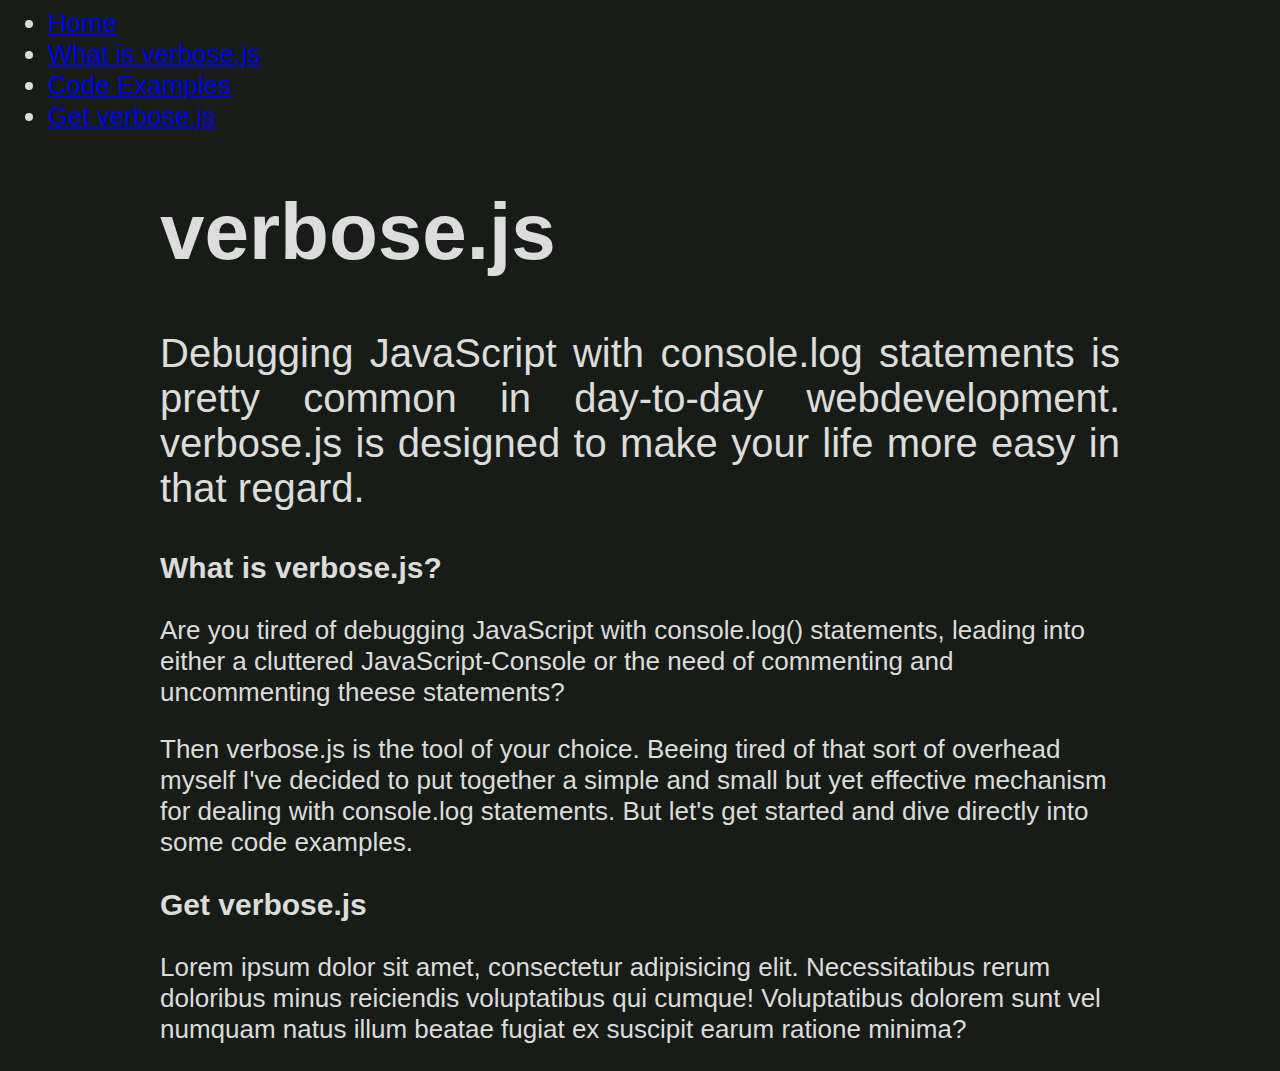
==== index.html @ f8400aed "Initial commit" ====
<html>
  <head>
    <title>verbose.js</title>
    <link rel="stylesheet" href="style.css">
  </head>
  <body>
    <div id="head">
      <ul id="navigation">
        <li><a href="#home" class="nav item01">Home</a></li>
        <li><a href="#description" class="nav item02">What is verbose.js</a></li>
        <li><a href="#code" class="nav item03">Code Examples</a></li>
        <li><a href="#get" class="nav item04">Get verbose.js</a></li>
      </ul>
    </div>
    <div id="container">
      <h1><a name="home">verbose.js</a></h1>
      <p class="lead">
        Debugging JavaScript with console.log statements is pretty common in day-to-day webdevelopment. verbose.js is designed to make your life more easy in that regard.
      </p>
      <h3><a name="description">What is verbose.js?</a></h3>
      <p>
        Are you tired of debugging JavaScript with console.log() statements, leading into either a cluttered JavaScript-Console or the need of commenting and uncommenting theese statements?
      </p>
      <p>Then verbose.js is the tool of your choice. Beeing tired of that sort of overhead myself I've decided to put together a simple and small but yet effective mechanism for dealing with console.log statements. But let's get started and dive directly into some code examples.
      </p>
      <h3><a name="get">Get verbose.js</a></h3>
      <p>
        Lorem ipsum dolor sit amet, consectetur adipisicing elit. Necessitatibus rerum doloribus minus reiciendis voluptatibus qui cumque! Voluptatibus dolorem sunt vel numquam natus illum beatae fugiat ex suscipit earum ratione minima?
      </p>
    </div>
    <div id="footer"></div>
  </body>
  <script type="text/javascript" src="jquery.min.js"></script>
  <script type="text/javascript" src="verbose.js"></script>
  
</html>
---- style.css ----
body {
  background-color: rgb(23,28,23);
  color: rgb(220,220,220);
  font-family: Ubuntu, Helvetica, sans-serif;
  font-size: 26px;
}

#head {
  width: 100%;
}

#container {
  width: 960px;
  margin: 0 auto;
}

h1 {
  font-size: 80px;
  font-weight: bold;
}

h3 {
  font-size: 30px;
  font-weight: bold;
}

.lead {
  font-size: 40px;
  font-weight: 100;
  text-align: justify;
}
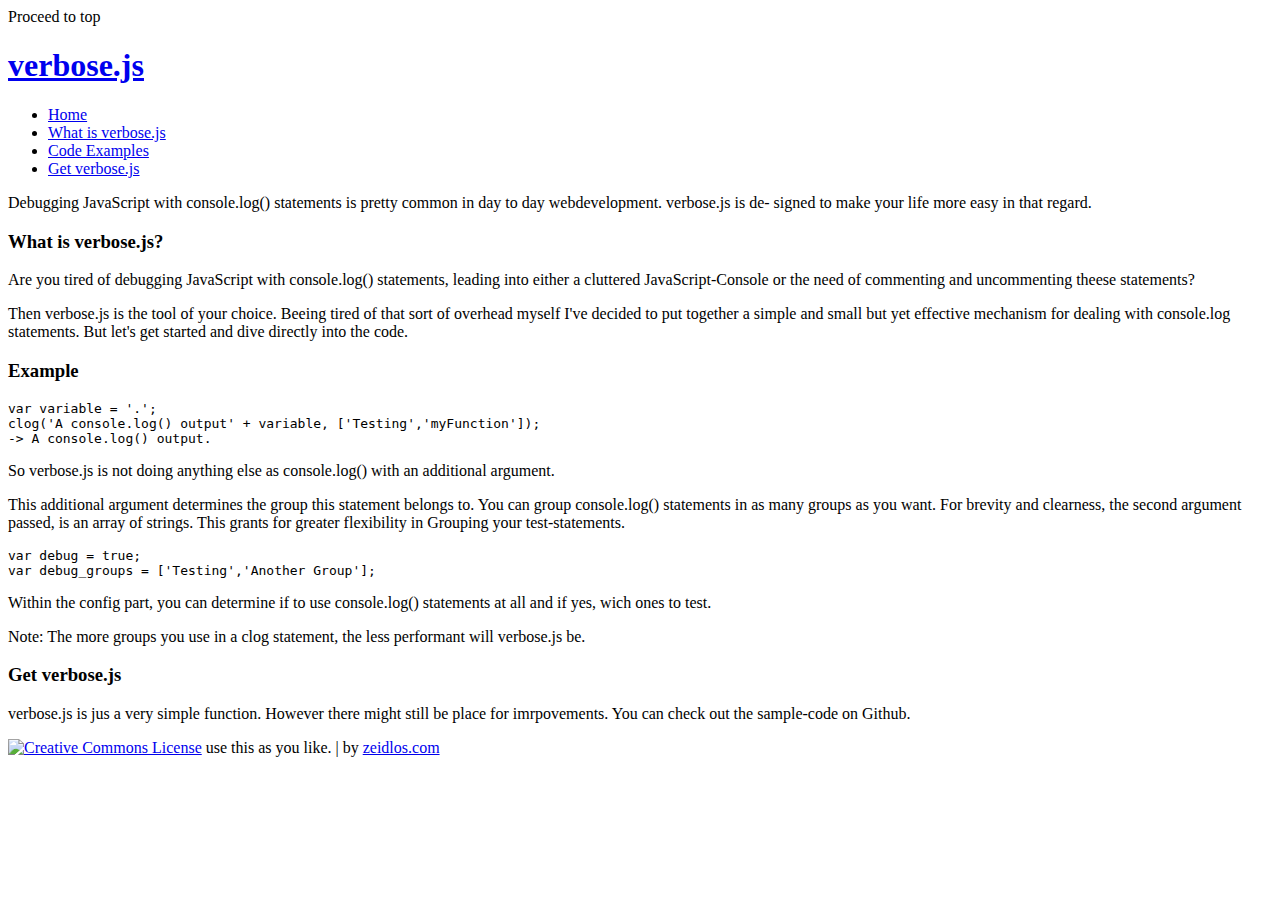
==== commit f8ccd963: "Readme" ====
--- a/index.html
+++ b/index.html
@@ -4,33 +4,66 @@
     <link rel="stylesheet" href="style.css">
   </head>
   <body>
+    <a name="top" class="hidden">Proceed to top</a>
     <div id="head">
-      <ul id="navigation">
-        <li><a href="#home" class="nav item01">Home</a></li>
-        <li><a href="#description" class="nav item02">What is verbose.js</a></li>
-        <li><a href="#code" class="nav item03">Code Examples</a></li>
-        <li><a href="#get" class="nav item04">Get verbose.js</a></li>
-      </ul>
+      <div id="navigation">
+        <h1><a href="#top">verbose.js</a></h1>
+        <ul>
+          <li><a href="#top" class="nav item01">Home</a></li>
+          <li><a href="#description" class="nav item02">What is verbose.js</a></li>
+          <li><a href="#code" class="nav item03">Code Examples</a></li>
+          <li><a href="#get" class="nav item04">Get verbose.js</a></li>
+        </ul>
+      </div>
     </div>
+    <div class="clearfix"></div>
     <div id="container">
-      <h1><a name="home">verbose.js</a></h1>
       <p class="lead">
-        Debugging JavaScript with console.log statements is pretty common in day-to-day webdevelopment. verbose.js is designed to make your life more easy in that regard.
+        Debugging JavaScript with console.log() statements is pretty common in day to day webdevelopment. verbose.js is de- signed to make your life more easy in that regard.
       </p>
       <h3><a name="description">What is verbose.js?</a></h3>
       <p>
         Are you tired of debugging JavaScript with console.log() statements, leading into either a cluttered JavaScript-Console or the need of commenting and uncommenting theese statements?
       </p>
-      <p>Then verbose.js is the tool of your choice. Beeing tired of that sort of overhead myself I've decided to put together a simple and small but yet effective mechanism for dealing with console.log statements. But let's get started and dive directly into some code examples.
+      <p>
+        Then verbose.js is the tool of your choice. Beeing tired of that sort of overhead myself I've decided to put together a simple and small but yet effective mechanism for dealing with console.log statements. But let's get started and dive directly into the code.
+      </p>
+      <h3><a name="code">Example</a></h3>
+      <p>
+        <code>
+          <span class="cYellow">var</span> variable <span class="cYellow">=</span> <span class="cGreen">'.'</span>;<br>
+          clog(<span class="cGreen">'A console.log() output'</span> <span class="cYellow">+</span> variable, [<span class="cGreen">'Testing'</span>,<span class="cGreen">'myFunction'</span>]);<br />
+          <span class="cMagenta">-> A console.log() output.</span>
+        </code>
+      </p>
+      <p>
+        So verbose.js is not doing anything else as console.log() with an additional argument.
+      </p>
+      <p>
+        This additional argument determines the group this statement belongs to. You can group console.log() statements in as many groups as you want. For brevity and clearness, the second argument passed, is an array of strings. This grants for greater flexibility in Grouping your test-statements.
+      </p>
+      <code>
+        <span class="cYellow">var</span> debug <span class="cYellow">=</span> <span class="cBrightYellow">true</span>;<br>
+        <span class="cYellow">var</span> debug_groups <span class="cYellow">=</span> [<span class="cGreen">'Testing'</span>,<span class="cGreen">'Another Group'</span>];<br>
+      </code>
+      <p>
+        Within the config part, you can determine if to use console.log() statements at all and if yes, wich ones to test.
+      </p>
+      <p>
+        Note: The more groups you use in a clog statement, the less performant will verbose.js be.
       </p>
       <h3><a name="get">Get verbose.js</a></h3>
       <p>
-        Lorem ipsum dolor sit amet, consectetur adipisicing elit. Necessitatibus rerum doloribus minus reiciendis voluptatibus qui cumque! Voluptatibus dolorem sunt vel numquam natus illum beatae fugiat ex suscipit earum ratione minima?
+        verbose.js is jus a very simple function. However there might still be place for imrpovements. You can check out the sample-code on Github.
       </p>
     </div>
-    <div id="footer"></div>
+    <div id="footer">
+      <a rel="license" href="http://creativecommons.org/licenses/by/3.0/deed.en"><img alt="Creative Commons License" style="border-width:0" src="http://i.creativecommons.org/l/by/3.0/80x15.png" /></a> use this as you like. | by <a href="http://zeidlos.com">zeidlos.com</a>
+    </div>
   </body>
+  <!-- 
   <script type="text/javascript" src="jquery.min.js"></script>
-  <script type="text/javascript" src="verbose.js"></script>
-  
+-->
+  <script type="text/javascript" src="../verbose.js"></script>
+
 </html>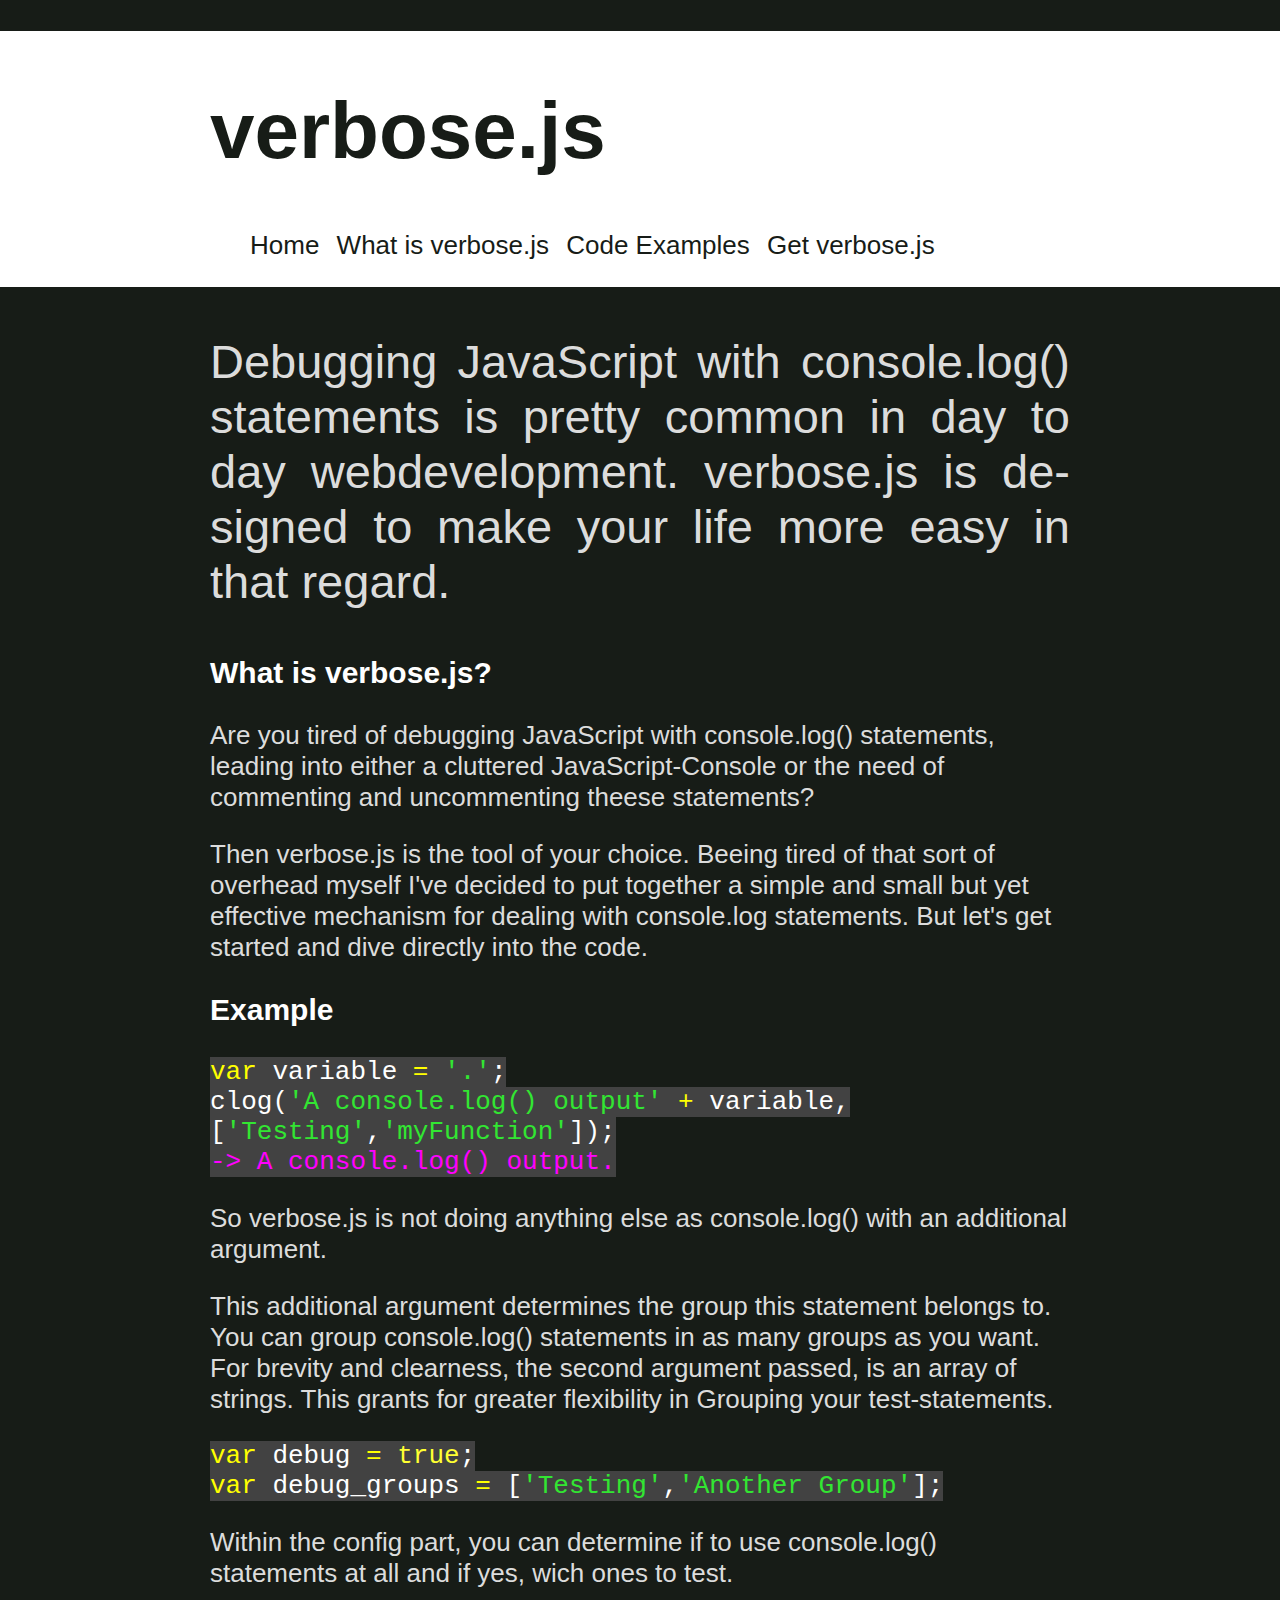
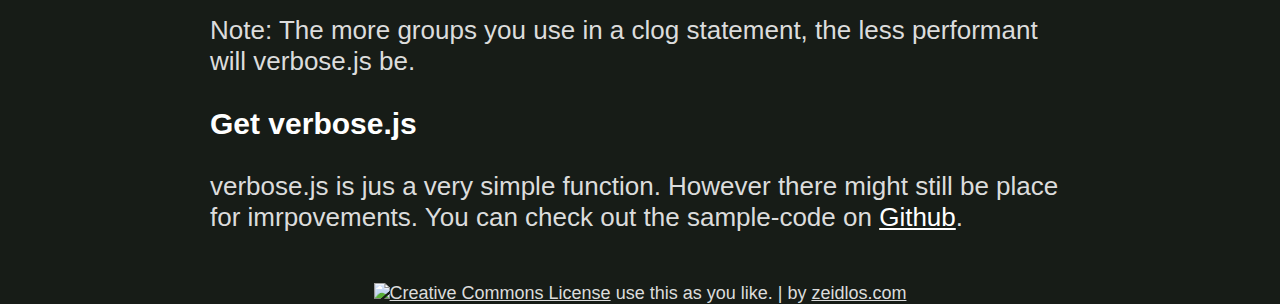
==== commit 3f5d5634: "Site" ====
--- a/index.html
+++ b/index.html
@@ -54,7 +54,7 @@
       </p>
       <h3><a name="get">Get verbose.js</a></h3>
       <p>
-        verbose.js is jus a very simple function. However there might still be place for imrpovements. You can check out the sample-code on Github.
+        verbose.js is jus a very simple function. However there might still be place for imrpovements. You can check out the sample-code on <a href="https://github.com/zeidlos/verbose.js">Github</a>.
       </p>
     </div>
     <div id="footer">
--- a/style.css
+++ b/style.css
@@ -0,0 +1,102 @@
+body {
+  background-color: rgb(23,28,23);
+  color: rgb(220,220,220);
+  font-family: Ubuntu, Helvetica, sans-serif;
+  font-size: 26px;
+  margin: 0;
+  padding: 0;
+}
+
+body a {
+  color: white;
+}
+
+code {
+  color: white;
+  background-color: rgb(66,66,66);
+  width: 860px;
+}
+
+#head {
+  width: 100%;
+  color: rgb(23,28,23);
+  background-color: white;
+  margin: 0;
+  padding: 0;
+  display: inline-block;
+}
+
+#navigation {
+  width: 860px;
+  margin: 0 auto;
+}
+
+#navigation li{
+  list-style: none;
+  padding-right: 10px;
+  display: inline;
+  color: rgb(23,28,23);
+}
+
+#navigation a {
+  color: rgb(23,28,23); 
+  text-decoration: none;
+}
+
+#navigation a:hover{
+  text-decoration: underline;
+}
+
+#container {
+  width: 860px;
+  margin: 0 auto;
+}
+
+h1 {
+  font-size: 80px;
+  font-weight: bold;
+}
+
+h3 {
+  color: white;
+  font-size: 30px;
+  font-weight: bold;
+}
+
+.hidden {
+  visibility: hidden;
+}
+
+.lead {
+  font-size: 47px;
+  font-weight: 100;
+  text-align: justify;
+}
+
+#footer {
+  width: 860px;
+  margin: 0 auto;
+  font-size: 18px;
+  margin-top: 50px;
+  text-align: center;
+}
+
+#footer a {
+  color: rgb(220,220,220);
+}
+
+.cGreen {
+  color: rgb(50,230,50);
+}
+
+.cYellow {
+  color: yellow;
+}
+
+.cMagenta {
+  color: rgb(255,0,255);
+}
+
+.cBrightYellow {
+  color: rgb(255,255,50);
+}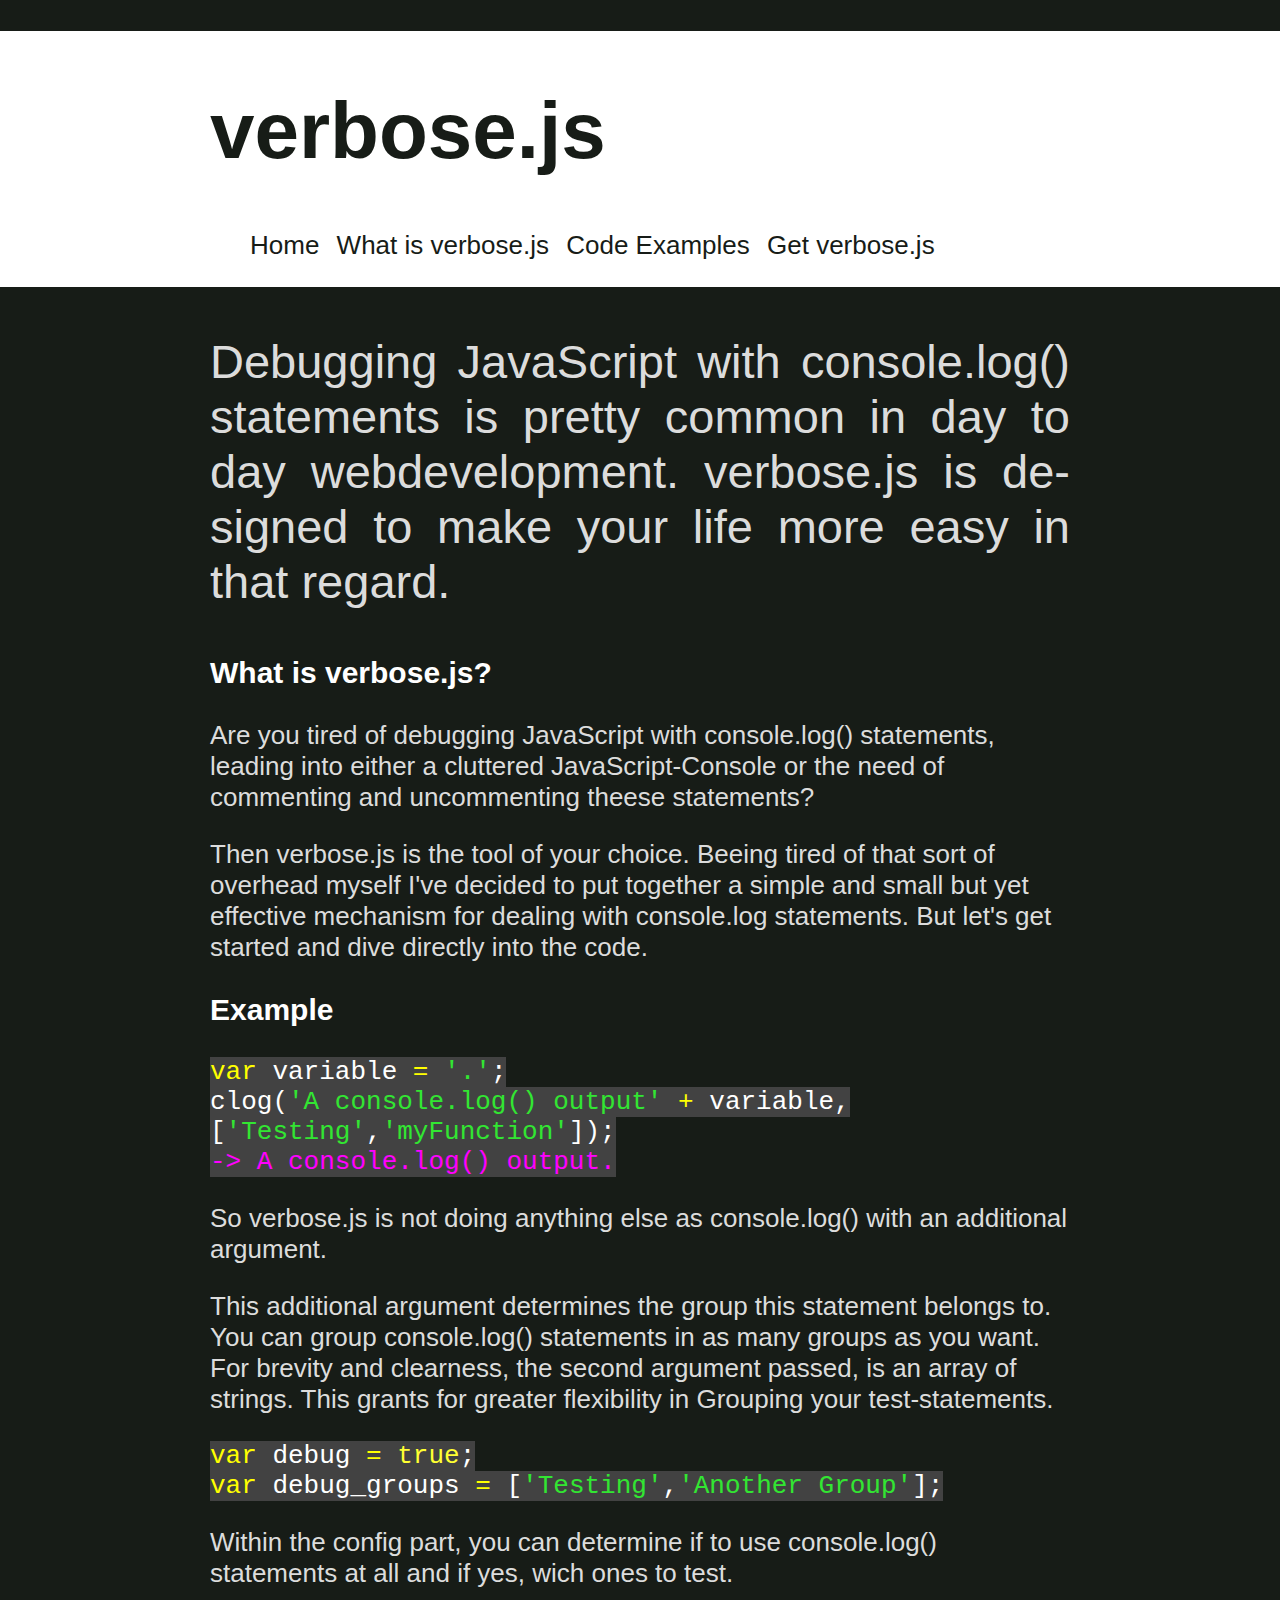
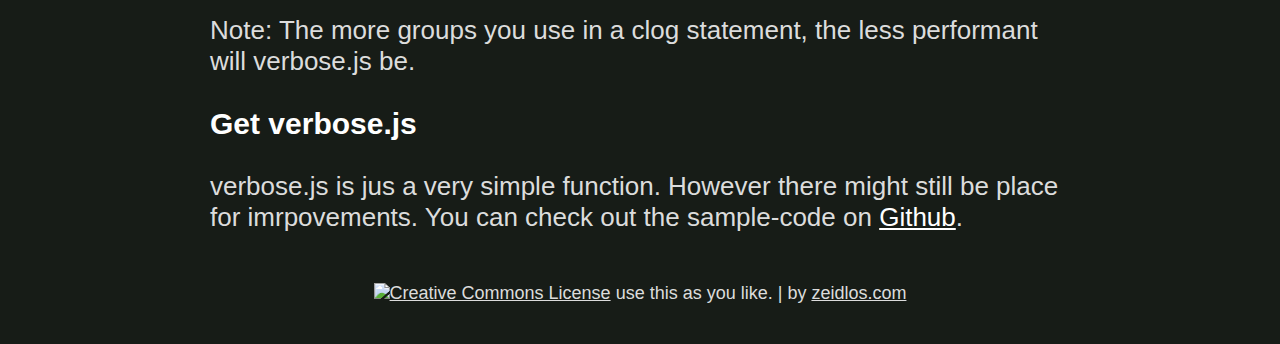
==== commit 033ea1e4: "Style" ====
--- a/index.html
+++ b/index.html
@@ -61,9 +61,6 @@
       <a rel="license" href="http://creativecommons.org/licenses/by/3.0/deed.en"><img alt="Creative Commons License" style="border-width:0" src="http://i.creativecommons.org/l/by/3.0/80x15.png" /></a> use this as you like. | by <a href="http://zeidlos.com">zeidlos.com</a>
     </div>
   </body>
-  <!-- 
-  <script type="text/javascript" src="jquery.min.js"></script>
--->
   <script type="text/javascript" src="../verbose.js"></script>
 
 </html>--- a/style.css
+++ b/style.css
@@ -75,7 +75,7 @@
 
 #footer {
   width: 860px;
-  margin: 0 auto;
+  margin: 40 auto;
   font-size: 18px;
   margin-top: 50px;
   text-align: center;
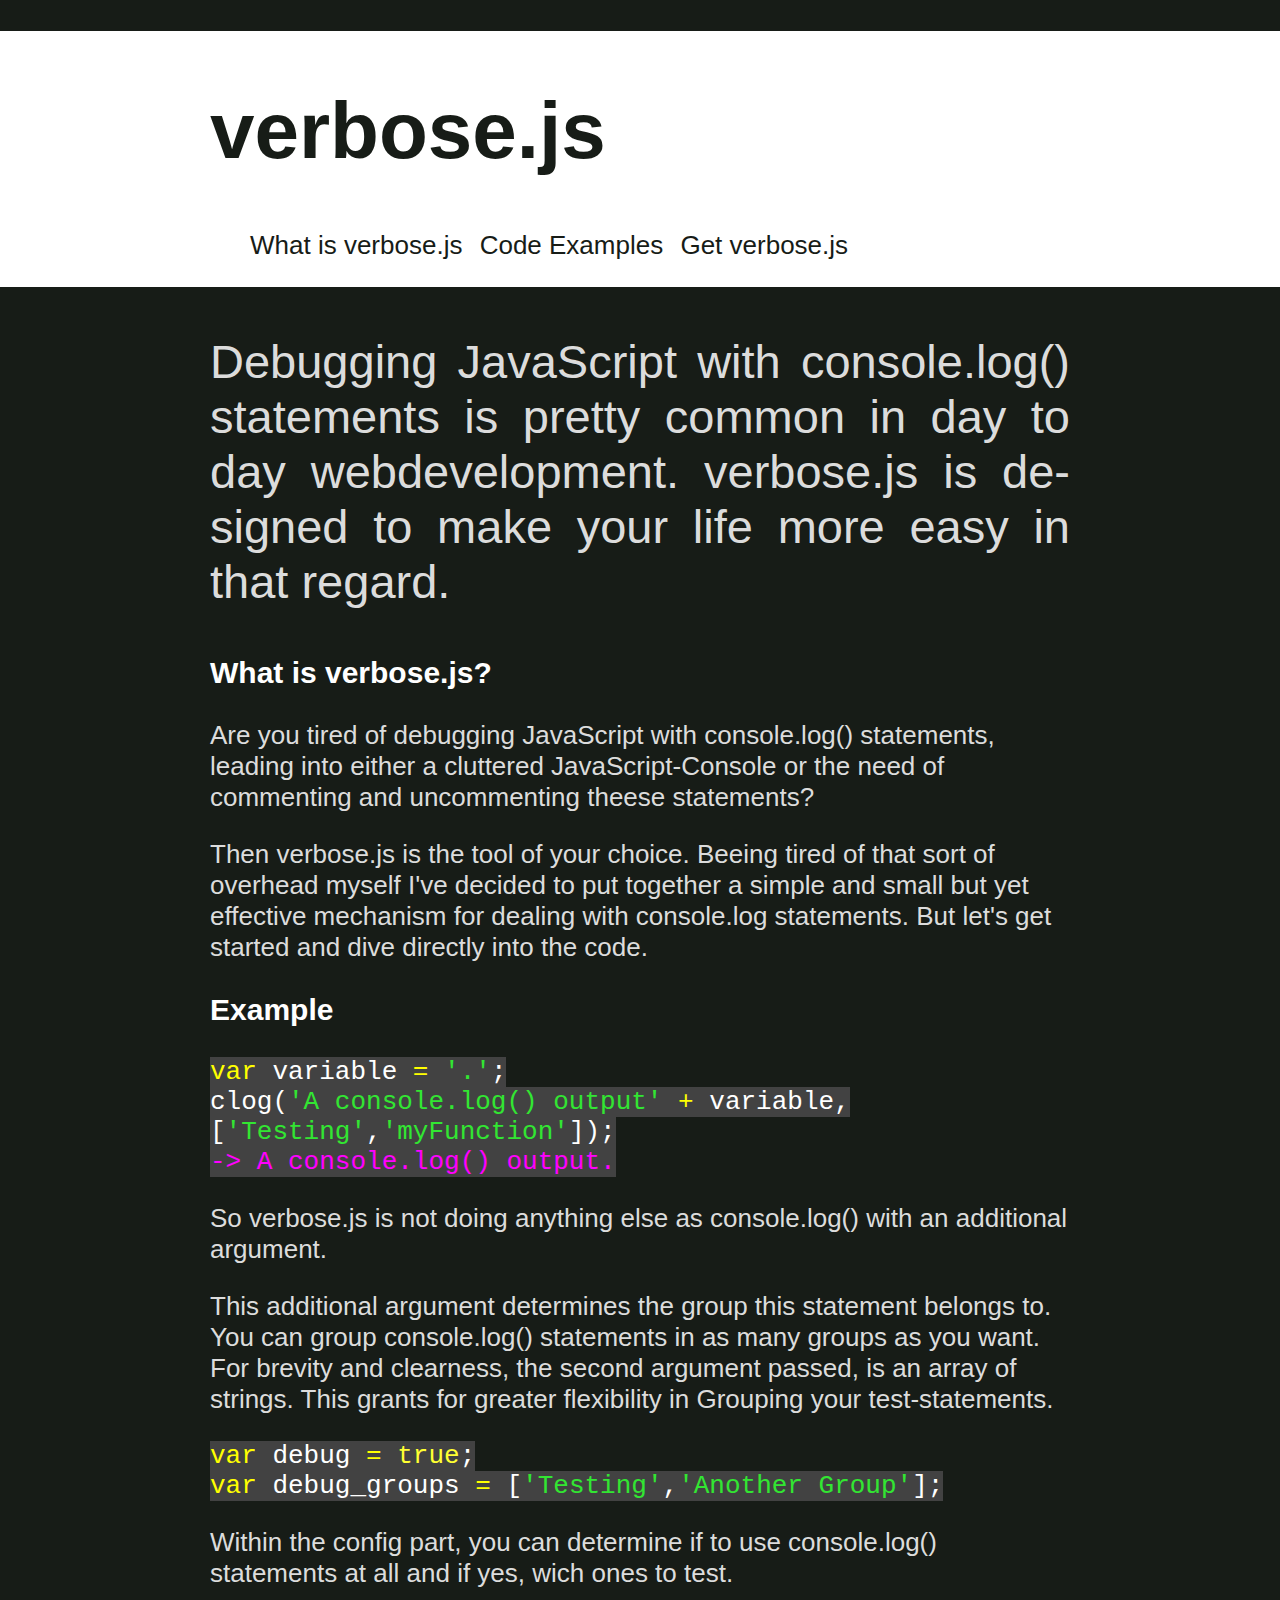
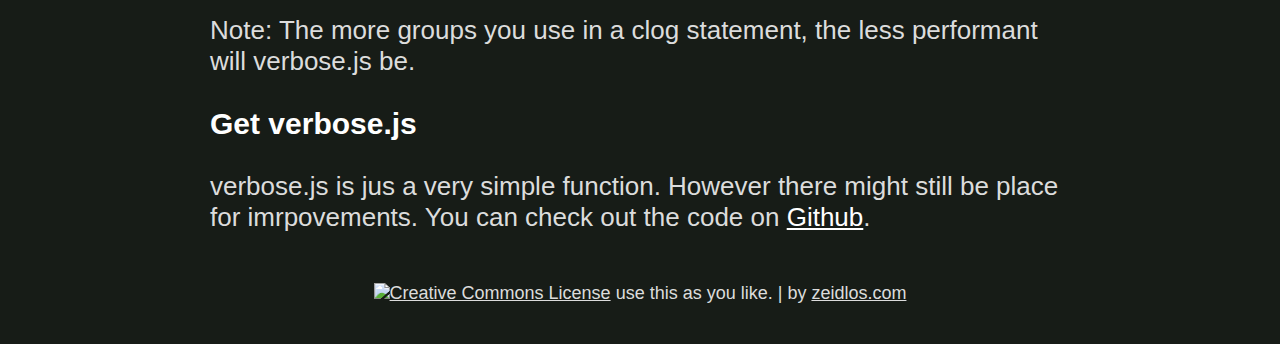
==== commit ee468bdf: "content" ====
--- a/index.html
+++ b/index.html
@@ -9,7 +9,6 @@
       <div id="navigation">
         <h1><a href="#top">verbose.js</a></h1>
         <ul>
-          <li><a href="#top" class="nav item01">Home</a></li>
           <li><a href="#description" class="nav item02">What is verbose.js</a></li>
           <li><a href="#code" class="nav item03">Code Examples</a></li>
           <li><a href="#get" class="nav item04">Get verbose.js</a></li>
@@ -54,7 +53,7 @@
       </p>
       <h3><a name="get">Get verbose.js</a></h3>
       <p>
-        verbose.js is jus a very simple function. However there might still be place for imrpovements. You can check out the sample-code on <a href="https://github.com/zeidlos/verbose.js">Github</a>.
+        verbose.js is jus a very simple function. However there might still be place for imrpovements. You can check out the code on <a href="https://github.com/zeidlos/verbose.js">Github</a>.
       </p>
     </div>
     <div id="footer">
